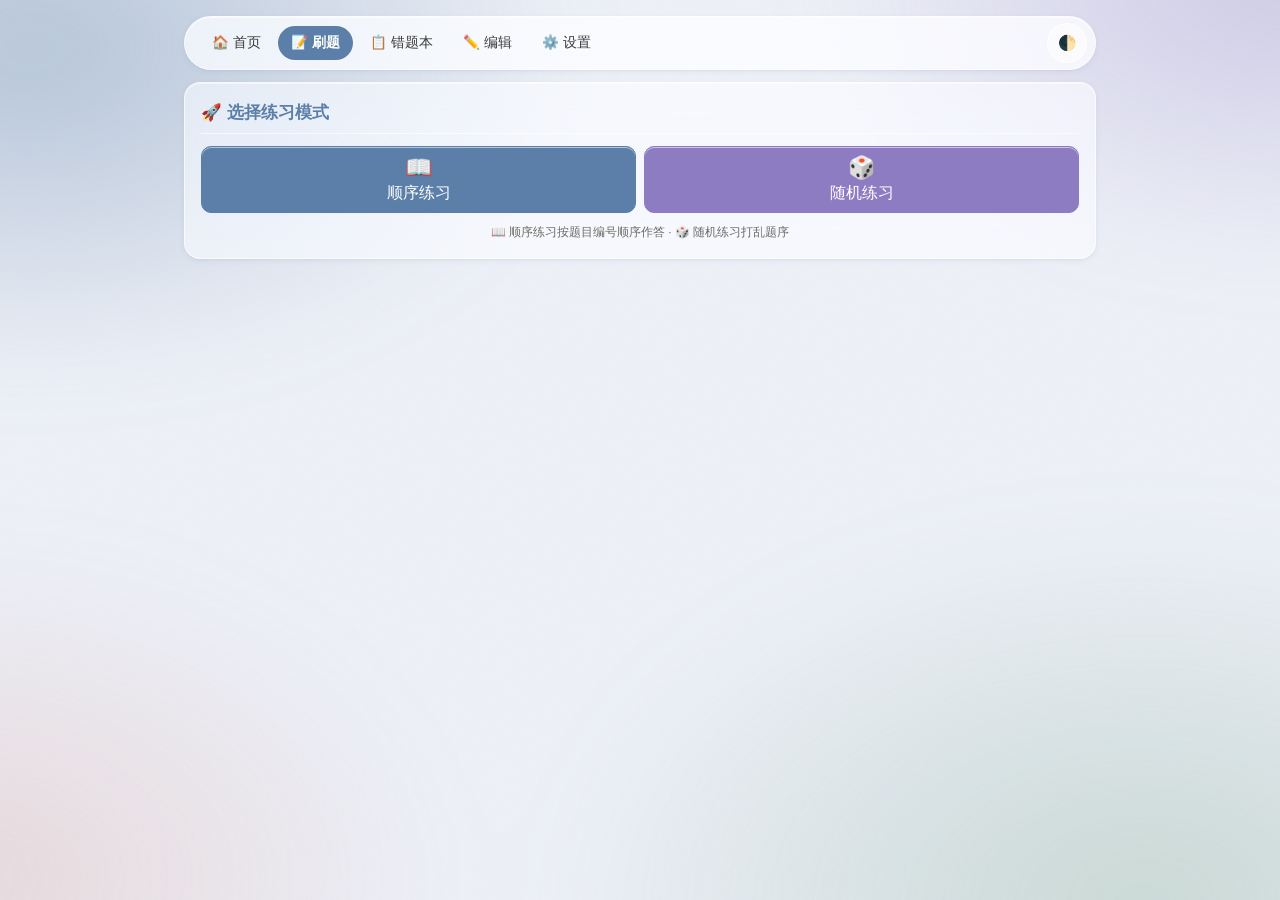
==== exam.html @ 91b609be "首次上传：通信理论静态刷题系统 包含：题库在线编辑、PDF导入解析、错题本、顺序/随机练习、设置页" ====
<!DOCTYPE html>
<html lang="zh-CN">
<head>
  <meta charset="UTF-8">
  <meta name="viewport" content="width=device-width, initial-scale=1.0, user-scalable=yes">
  <title>刷题</title>
  <link rel="stylesheet" href="css/style.css">
  <link rel="icon" href="data:image/svg+xml,<svg xmlns='http://www.w3.org/2000/svg' viewBox='0 0 32 32'><text y='24' font-size='28'>📝</text></svg>">
</head>
<body>
<div class="container">
  <!-- 导航（common.js统一渲染） -->
  <nav class="nav"></nav>
  <!-- 练习模式选择（入口：点击后进入答题区） -->
  <div class="card" id="modeSelectCard">
    <div class="card-header"><span class="card-title">🚀 选择练习模式</span></div>
    <div class="btn-group">
      <button class="btn btn-primary" style="flex:1;min-height:64px;font-size:1.05em;flex-direction:column;gap:2px;" onclick="startPractice(false)"><span style="font-size:1.4em;">📖</span> 顺序练习</button>
      <button class="btn" style="flex:1;min-height:64px;font-size:1.05em;flex-direction:column;gap:2px;background:var(--accent);color:#fff;border-color:var(--accent);" onclick="startPractice(true)"><span style="font-size:1.4em;">🎲</span> 随机练习</button>
    </div>
    <div style="font-size:0.78em;color:var(--text-secondary);margin-top:10px;text-align:center;">📖 顺序练习按题目编号顺序作答 · 🎲 随机练习打乱题序</div>
  </div>
  <!-- 答题区（选择模式后显示） -->
  <div id="examArea" style="display:none;">
  <!-- 题型筛选工具条 -->
  <div class="card" style="display:flex;justify-content:space-between;align-items:center;flex-wrap:wrap;gap:8px;">
    <div class="filter-bar filter-badges" style="padding:0;">
      <span class="badge badge-single" id="filterAll" style="cursor:pointer;" data-type="all">全部</span>
      <span class="badge badge-single" id="filterSingle" style="cursor:pointer;" data-type="single">单选</span>
      <span class="badge badge-multi" id="filterMulti" style="cursor:pointer;" data-type="multi">多选</span>
      <span class="badge badge-judge" id="filterJudge" style="cursor:pointer;" data-type="judge">判断</span>
      <span class="badge badge-calc" id="filterCalc" style="cursor:pointer;" data-type="calc">计算</span>
    </div>
  </div>
  <!-- 进度条 -->
  <div class="card" id="progressCard">
    <div id="examProgress"></div>
  </div>
  <!-- 答题卡：已做/未做题号一览，点击跳题（默认收起） -->
  <div class="card">
    <div class="card-header" style="cursor:pointer;" onclick="toggleCardList()">
      <span class="card-title">📋 答题卡 <span id="cardSummary" style="font-size:0.8em;color:var(--text-secondary);font-weight:400;"></span></span>
      <span id="cardListToggle" style="color:var(--primary);font-size:0.8em;">展开</span>
    </div>
    <div class="collapsible-content" id="cardListContent"></div>
  </div>
  <!-- 计时与搜索 -->
  <div class="card" style="display:flex;justify-content:space-between;align-items:center;flex-wrap:wrap;gap:8px;">
    <div class="timer" id="timerDisplay">⏱️ 00:00</div>
    <div style="display:flex;align-items:center;gap:8px;">
      <span id="shortcutHint" style="font-size:0.75em;color:var(--text-secondary);"></span>
      <span id="touchHint" style="font-size:0.75em;color:var(--text-secondary);">↔️ 左右滑动切题</span>
      <button class="btn btn-sm" onclick="toggleAnswer()">💡 显示答案</button>
    </div>
  </div>
  <!-- 题目卡片 -->
  <div class="card" id="questionCard">
    <div style="display:flex;justify-content:space-between;align-items:flex-start;margin-bottom:12px;flex-wrap:wrap;gap:4px;">
      <div>
        <span class="badge" id="qBadge">单选</span>
        <span style="font-size:0.8em;color:var(--text-secondary);margin-left:8px;" id="qNumber">第 1/69 题</span>
      </div>
      <span style="font-size:0.75em;color:var(--text-secondary);" id="qChapter"></span>
    </div>
    <div class="card-body">
      <div id="qQuestion" style="font-size:1.05em;margin-bottom:12px;font-family:var(--formula-family);"></div>
      <div id="qImage"></div>
      <div id="qOptions"></div>
      <div id="qCalcInput" style="display:none;"></div>
      <div id="qAnswer" style="display:none;margin-top:12px;padding:10px;background:var(--primary-light);border-radius:var(--radius-sm);border:1px solid var(--primary);"></div>
      <div id="qExplanation" style="display:none;margin-top:8px;padding:10px;background:var(--bg-input);border-radius:var(--radius-sm);font-size:0.85em;color:var(--text-secondary);"></div>
      <div id="qHistory" style="margin-top:12px;">
        <button class="btn btn-sm" id="historyToggle" onclick="toggleHistory()" style="display:none;">📜 查看作答历史</button>
        <div class="collapsible-content" id="historyContent"></div>
      </div>
    </div>
  </div>
  <!-- 底部操作 -->
  <div class="card" style="display:flex;justify-content:space-between;align-items:center;flex-wrap:wrap;gap:8px;">
    <div class="btn-group">
      <button class="btn" onclick="prevQuestion()">⬅ 上一题</button>
      <button class="btn" onclick="nextQuestion()">下一题 ➡</button>
    </div>
    <div class="btn-group">
      <button class="btn btn-sm" onclick="toggleAnswer()">💡 答案</button>
      <button class="btn btn-sm" onclick="resetSession()">🔄 重置</button>
      <button class="btn btn-sm btn-danger" onclick="exitQuiz()">🚪 退出</button>
    </div>
  </div>
  </div>
</div>
<!-- 练习完成总结弹窗 -->
<div class="modal-overlay" id="summaryModal">
  <div class="modal" style="max-width:520px;">
    <h3 style="color:var(--success);">🎉 练习完成</h3>
    <div class="modal-body">
      <div class="stats-grid">
        <div class="stat-item"><div class="stat-value" id="sumTotal">0</div><div class="stat-label">总题数</div></div>
        <div class="stat-item"><div class="stat-value" id="sumCorrect" style="color:var(--success);">0</div><div class="stat-label">答对</div></div>
        <div class="stat-item"><div class="stat-value" id="sumWrong" style="color:var(--danger);">0</div><div class="stat-label">答错</div></div>
        <div class="stat-item"><div class="stat-value" id="sumRate">0%</div><div class="stat-label">正确率</div></div>
        <div class="stat-item"><div class="stat-value" id="sumTime">00:00</div><div class="stat-label">总用时</div></div>
      </div>
      <div class="btn-group" style="margin-top:16px;">
        <button class="btn btn-primary" onclick="restartPractice()">🔄 再来一轮</button>
        <button class="btn" onclick="summaryToWrong()">📋 查看错题</button>
        <button class="btn" onclick="summaryToHome()">🏠 返回首页</button>
      </div>
      <div style="text-align:center;margin-top:12px;">
        <a href="javascript:void(0)" onclick="closeSummary()" style="font-size:0.85em;color:var(--text-secondary);">✖ 继续浏览题目</a>
      </div>
    </div>
  </div>
</div>
<script src="js/storage.js"></script>
<script src="js/question.js"></script>
<script src="js/common.js"></script>
<script>
// ===== 练习模式入口：选择顺序/随机后再进入答题区（有作答进度的会话询问恢复） =====
function startPractice(random) {
  isRandom = random;
  const slot = currentSlot();
  const session = Storage.getSession(slot);
  const done = Object.keys((session && session.answered) || {}).length;
  const enterExam = () => {
    document.getElementById('modeSelectCard').style.display = 'none';
    document.getElementById('examArea').style.display = '';
    initExam(false);
  };
  // 二次进入且有作答进度才弹恢复询问；进度为零的会话直接清除重新开始
  if (session && done > 0) {
    App.showModal('恢复练习', `检测到上次未完成的${random ? '随机' : '顺序'}${poolLabel()}（共 ${session.questionIds.length} 题，已做 ${done} 题），是否继续上次进度？`,
      () => resumeSession(slot, session), '▶️ 继续上次', false, enterExam);
  } else {
    if (session) Storage.clearSession(slot);
    enterExam();
  }
}
// ===== 会话槽位：按答题入口与顺序区分（所有答题界面各自保留进度，含错题本/薄弱专项/题型入口） =====
/** 入口题池标识：错题重做 wrong / 薄弱专项 weak / 具体题型 type-X / 全部 all */
function poolKey() {
  const params = new URLSearchParams(window.location.search);
  const type = params.get('type');
  const mode = params.get('mode');
  if (mode === 'wrong' || mode === 'wrong_random') return 'wrong';
  if (mode === 'weak') return 'weak';
  if (type && type !== 'all') return 'type-' + type;
  return 'all';
}
function poolLabel() {
  const key = poolKey();
  if (key === 'wrong') return '错题重做';
  if (key === 'weak') return '薄弱专项';
  if (key.startsWith('type-')) {
    return ({ single: '单选题', multi: '多选题', judge: '判断题', calc: '计算题' })[key.slice(5)] + '练习';
  }
  return '练习';
}
function currentSlot() {
  return poolKey() + (isRandom ? '-random' : '-seq');
}
/** 保存当前练习会话快照到对应槽位（全部答完自动清槽，避免下次提示恢复已完成的练习） */
function saveCurrentSession() {
  if (questions.length === 0) return;
  if (questions.every(q => answered[q.id] !== undefined)) {
    Storage.clearSession(currentSlot());
    return;
  }
  Storage.saveSession(currentSlot(), {
    questionIds: questions.map(q => q.id),
    currentIndex,
    answered: { ...answered },
    userSelectedKeys: { ...userSelectedKeys },
    currentFilter,
    savedAt: Date.now()
  });
}
/** 从快照恢复练习（题目已被删除的自动跳过） */
function resumeSession(slot, session) {
  const pool = App.validQuestions();
  const restored = session.questionIds.map(id => pool.find(q => q.id === id)).filter(Boolean);
  const enterExam = () => {
    document.getElementById('modeSelectCard').style.display = 'none';
    document.getElementById('examArea').style.display = '';
    initExam(false);
  };
  if (restored.length === 0) {
    Storage.clearSession(slot);
    App.showToast('上次练习的题目已不存在，已重新开始', 'error');
    enterExam();
    return;
  }
  isRandom = slot.endsWith('-random');
  questions = restored;
  currentIndex = Math.min(session.currentIndex || 0, restored.length - 1);
  answered = session.answered || {};
  userSelectedKeys = session.userSelectedKeys || {};
  currentFilter = session.currentFilter || 'all';
  document.getElementById('modeSelectCard').style.display = 'none';
  document.getElementById('examArea').style.display = '';
  updateBadges();
  renderQuestion();
  updateProgress();
  App.showToast('✅ 已恢复上次练习进度', 'success');
}
// ===== 全局状态 =====
let allQuestions = [];       // 所有题目（按筛选后的池子）
let questions = [];           // 当前展示顺序（可能随机打乱后）
let currentIndex = 0;
let answered = {};            // { qid: true/false } true=correct, false=wrong
let showAnswer = false;
let isRandom = true;
let currentFilter = 'all';
let currentQuestion = null;
// 缓存每题的打乱选项映射：{ qid: { options, map, newAnswer } }
let shuffledCache = {};
// ===== HTML转义：题干/选项/答案含 < > & 等符号时防渲染错乱 =====
function escapeHtml(s) {
  return String(s == null ? '' : s).replace(/&/g, '&amp;').replace(/</g, '&lt;').replace(/>/g, '&gt;').replace(/"/g, '&quot;');
}
// ===== 初始化 =====
function initExam(keepFilter) {
  const params = new URLSearchParams(window.location.search);
  const typeParam = params.get('type');
  const modeParam = params.get('mode');
  // 筛选题目池
  if (modeParam === 'weak') {
    const threshold = Storage.getConfig().weakThreshold;
    allQuestions = App.getWeakQuestions(threshold);
    if (allQuestions.length === 0) {
      App.showToast('暂无薄弱题目，请先刷题积累数据', 'error');
      allQuestions = App.validQuestions();
    }
  } else if (modeParam === 'wrong' || modeParam === 'wrong_random') {
    // 重做全部错题（顺序/随机由mode决定，从错题本入口直达）
    const errIds = Storage.getErrors();
    const allQ = App.validQuestions();
    allQuestions = errIds.map(id => allQ.find(q => q.id === id)).filter(Boolean);
    if (allQuestions.length === 0) {
      App.showToast('错题本为空，已显示全部题目', 'error');
      allQuestions = allQ;
    }
  } else {
    allQuestions = App.validQuestions();
  }
  // 题型筛选
  if (!keepFilter) {
    currentFilter = typeParam || 'all';
  }
  if (currentFilter && currentFilter !== 'all') {
    questions = App.filterByType(allQuestions, currentFilter);
    // 该题型暂无题目（如多选题未导入）时，回退到全部题目
    if (questions.length === 0) {
      const typeNames = { single: '单选题', multi: '多选题', judge: '判断题', calc: '计算题' };
      App.showToast(`暂无${typeNames[currentFilter] || '该题型'}题目，已显示全部题目（可通过设置页PDF导入）`, 'error');
      currentFilter = 'all';
      questions = [...allQuestions];
    }
  } else {
    questions = [...allQuestions];
  }
  // 随机打乱
  if (isRandom) {
    questions = App.shuffle(questions);
  }
  currentIndex = 0;
  answered = {};
  shuffledCache = {};
  multiSelected = {};
  showAnswer = false;
  summaryShown = false; // 新一轮重置总结状态
  updateBadges();
  renderQuestion();
  updateProgress();
}
function updateBadges() {
  const types = ['all', 'single', 'multi', 'judge', 'calc'];
  types.forEach((t) => {
    const el = document.getElementById('filter' + t.charAt(0).toUpperCase() + t.slice(1));
    if (el) {
      el.style.opacity = currentFilter === t ? '1' : '0.5';
      el.onclick = () => { currentFilter = t; initExam(true); };
    }
  });
}
// ===== 获取防抖延迟 =====
function getDebounceDelay() {
  const cfg = Storage.getConfig();
  return cfg.autoNextDelay ?? 300;
}
// ===== 渲染题目 =====
function renderQuestion() {
  if (!questions.length) {
    document.getElementById('qQuestion').textContent = '暂无题目';
    return;
  }
  if (currentIndex >= questions.length) currentIndex = 0;
  if (currentIndex < 0) currentIndex = questions.length - 1;
  currentQuestion = questions[currentIndex];
  const q = currentQuestion;
  // 更新题号
  document.getElementById('qNumber').textContent = `第 ${currentIndex + 1}/${questions.length} 题`;
  // 徽章
  const badgeEl = document.getElementById('qBadge');
  const typeLabels = { single: '单选', multi: '多选', judge: '判断', calc: '计算' };
  const typeClasses = { single: 'badge-single', multi: 'badge-multi', judge: 'badge-judge', calc: 'badge-calc' };
  badgeEl.textContent = typeLabels[q.type] || q.type;
  badgeEl.className = 'badge ' + (typeClasses[q.type] || '');
  // 章节
  document.getElementById('qChapter').textContent = q.chapter || '';
  // 题干
  document.getElementById('qQuestion').innerHTML = escapeHtml(q.question).replace(/\n/g, '<br>');
  // 配图
  document.getElementById('qImage').innerHTML = App.renderImage(q.image);
  // 选项/判断/计算
  const optsDiv = document.getElementById('qOptions');
  const calcDiv = document.getElementById('qCalcInput');
  optsDiv.innerHTML = '';
  calcDiv.style.display = 'none';
  optsDiv.style.display = '';
  const ansDiv = document.getElementById('qAnswer');
  ansDiv.style.display = showAnswer ? '' : 'none';
  const explDiv = document.getElementById('qExplanation');
  explDiv.style.display = showAnswer && q.explanation ? '' : 'none';
  if (showAnswer) {
    updateAnswerDisplay();
  }
  // 历史记录
  updateHistory();
  // 渲染题型
  const isAnswered = answered[q.id] !== undefined;
  if (q.type === 'single') renderSingleOptions(isAnswered);
  else if (q.type === 'multi') renderMultiOptions(isAnswered);
  else if (q.type === 'judge') renderJudgeButtons(isAnswered);
  else if (q.type === 'calc') renderCalcInput(isAnswered);
  // 快捷键提示
  updateShortcutHint();
  // 启动计时
  const cfg = Storage.getConfig();
  if (cfg.timerEnabled) {
    App.startTimer(q.id, (elapsed) => {
      document.getElementById('timerDisplay').textContent = '⏱️ ' + App.formatTime(elapsed);
      if (cfg.timeoutWarn && elapsed >= cfg.timePerQuestion) {
        document.getElementById('timerDisplay').className = 'timer timer-overtime';
        if (cfg.soundTimeout) App.playSound('timeout');
        if (cfg.timeoutMarkError && answered[q.id] === undefined) {
          App.showToast('⏰ 答题超时！', 'error');
        }
      }
    });
  }
  // 设置快捷键
  App.enableShortcuts(handleShortcut);
  // 答题卡当前题高亮同步
  renderCardList();
  // 切题即自动保存会话快照（覆盖导航栏切页离开/直接关页/崩溃场景）
  saveCurrentSession();
}
function updateAnswerDisplay() {
  const q = currentQuestion;
  if (!q) return;
  const ansDiv = document.getElementById('qAnswer');
  const explDiv = document.getElementById('qExplanation');
  if (q.type === 'calc') {
    ansDiv.innerHTML = '<strong>参考答案：</strong>' + escapeHtml(q.answer).replace(/\n/g, '<br>');
  } else if (q.type === 'judge') {
    ansDiv.innerHTML = '<strong>参考答案：</strong>' + (q.answer === 'A' ? '对 ✓' : '错 ✗');
  } else {
    // 单选/多选题使用打乱后的映射答案字母（与展示的选项字母对应）
    const shuffled = getShuffledOptions(q);
    const displayAns = shuffled.newAnswer || q.answer;
    ansDiv.innerHTML = '<strong>参考答案：</strong>' + escapeHtml(q.type === 'multi' ? displayAns.split('').join(' ') : displayAns);
  }
  if (q.explanation) explDiv.innerHTML = '<strong>解析：</strong>' + escapeHtml(q.explanation);
  ansDiv.style.display = '';
  explDiv.style.display = q.explanation ? '' : 'none';
}
function updateShortcutHint() {
  const q = currentQuestion;
  if (!q) return;
  let hint = '快捷键: ';
  if (q.type === 'single') hint += `<kbd>1</kbd>-<kbd>${(q.options || []).length}</kbd> 答题`;
  else if (q.type === 'multi') hint += `<kbd>1</kbd>-<kbd>${(q.options || []).length}</kbd> 勾选 <kbd>Enter</kbd> 提交`;
  else if (q.type === 'judge') hint += '<kbd>1</kbd>-<kbd>2</kbd> 答题';
  else if (q.type === 'calc') hint += '<kbd>Enter</kbd> 提交';
  hint += ' | <kbd>←</kbd><kbd>→</kbd> 切题 | <kbd>Space</kbd> 答案';
  document.getElementById('shortcutHint').innerHTML = hint;
}
// ===== 获取/缓存打乱选项 =====
function getShuffledOptions(q) {
  if (!shuffledCache[q.id]) {
    shuffledCache[q.id] = App.shuffleOptions(q);
  }
  return shuffledCache[q.id];
}
function renderSingleOptions(isAnswered) {
  const q = currentQuestion;
  const optsDiv = document.getElementById('qOptions');
  const shuffleResult = getShuffledOptions(q);
  const options = shuffleResult.options;
  const newAnswer = shuffleResult.newAnswer;
  optsDiv.innerHTML = options.map((opt, i) => {
    let cls = 'option-btn';
    if (isAnswered) {
      const correct = answered[q.id];
      if (opt.key === newAnswer) cls += ' correct';
      if (!correct && opt.key === getUserSelectedKey(q.id)) cls += ' wrong';
    }
    const disabled = isAnswered ? 'disabled' : '';
    return `<button class="${cls}" ${disabled} onclick="submitSingle('${opt.key}')">
      <strong>${i + 1}.</strong> ${escapeHtml(opt.text)}
    </button>`;
  }).join('');
}
// 存储用户选择的展示key
let userSelectedKeys = {}; // { qid: displayedKey（多选为排序后字母串） }
function getUserSelectedKey(qid) {
  return userSelectedKeys[qid];
}
// ===== 多选题 =====
let multiSelected = {}; // { qid: Set(displayedKey) } 本次会话中未提交的勾选
function renderMultiOptions(isAnswered) {
  const q = currentQuestion;
  const optsDiv = document.getElementById('qOptions');
  const shuffleResult = getShuffledOptions(q);
  const options = shuffleResult.options;
  const newAnswer = shuffleResult.newAnswer;
  if (!multiSelected[q.id]) multiSelected[q.id] = new Set();
  const sel = multiSelected[q.id];
  optsDiv.innerHTML = options.map((opt, i) => {
    let cls = 'option-btn';
    if (isAnswered) {
      const correct = answered[q.id];
      if (newAnswer.includes(opt.key)) cls += ' correct';
      if (!correct && sel.has(opt.key) && !newAnswer.includes(opt.key)) cls += ' wrong';
    } else if (sel.has(opt.key)) {
      cls += ' selected';
    }
    const disabled = isAnswered ? 'disabled' : '';
    return `<button class="${cls}" ${disabled} onclick="toggleMultiOption('${opt.key}')">
      <strong>${i + 1}.</strong> ${escapeHtml(opt.text)}
    </button>`;
  }).join('');
  if (!isAnswered) {
    const n = sel.size;
    optsDiv.innerHTML += `
      <button class="btn btn-primary" id="multiSubmitBtn" onclick="submitMulti()" style="margin-top:8px;${n ? '' : 'opacity:0.6;'}">
        ✅ 提交多选答案${n ? `（已选 ${n} 项）` : '（Enter）'}
      </button>`;
  }
}
function toggleMultiOption(displayedKey) {
  const q = currentQuestion;
  if (!q || answered[q.id] !== undefined) return;
  App.cancelDebounce();
  if (!multiSelected[q.id]) multiSelected[q.id] = new Set();
  const sel = multiSelected[q.id];
  if (sel.has(displayedKey)) sel.delete(displayedKey);
  else sel.add(displayedKey);
  renderMultiOptions(false);
}
function submitMulti() {
  if (!currentQuestion || answered[currentQuestion.id] !== undefined) return;
  const sel = multiSelected[currentQuestion.id] || new Set();
  if (sel.size === 0) {
    App.showToast('请至少选择一个选项', 'error');
    return;
  }
  App.cancelDebounce();
  const shuffleResult = getShuffledOptions(currentQuestion);
  const displayedAns = [...sel].sort().join('');
  const correct = App.checkAnswer({ ...currentQuestion, answer: shuffleResult.newAnswer || currentQuestion.answer }, displayedAns);
  answered[currentQuestion.id] = correct;
  userSelectedKeys[currentQuestion.id] = displayedAns;
  const duration = App.stopTimer();
  Storage.addRecord(currentQuestion.id, { correct, duration });
  if (!correct) Storage.addError(currentQuestion.id);
  saveCurrentSession(); // 答题即存快照：覆盖答错不切题/直接关页场景
  updateProgress();
  renderMultiOptions(true);
  showAnswer = true;
  updateAnswerDisplay();
  showResultFeedback(correct, duration);
  if (correct) {
    App.debounceNext(() => nextQuestion(), getDebounceDelay());
  }
}
function renderJudgeButtons(isAnswered) {
  const q = currentQuestion;
  const optsDiv = document.getElementById('qOptions');
  // 与单选题一致的选项按钮样式：1. 对 / 2. 错（内部仍用A/B判分）
  const options = [
    { key: 'A', text: '对 ✓' },
    { key: 'B', text: '错 ✗' }
  ];
  optsDiv.innerHTML = options.map((opt, i) => {
    let cls = 'option-btn';
    if (isAnswered) {
      const correct = answered[q.id];
      if (q.answer === opt.key) cls += ' correct';
      if (!correct && userSelectedKeys[q.id] === opt.key) cls += ' wrong';
    }
    const disabled = isAnswered ? 'disabled' : '';
    return `<button class="${cls}" ${disabled} onclick="submitJudge('${opt.key}')">
      <strong>${i + 1}.</strong> ${opt.text}
    </button>`;
  }).join('');
}
function renderCalcInput(isAnswered) {
  const q = currentQuestion;
  const optsDiv = document.getElementById('qOptions');
  const calcDiv = document.getElementById('qCalcInput');
  optsDiv.style.display = 'none';
  calcDiv.style.display = '';
  const disabled = isAnswered ? 'disabled' : '';
  const savedVal = sessionStorage.getItem('calc_input_' + q.id) || '';
  calcDiv.innerHTML = `
    <textarea class="calc-input" id="calcAnswerInput" ${disabled} placeholder="请输入你的答案（公式、文字描述均可，支持模糊匹配）...">${isAnswered ? savedVal : ''}</textarea>
    <br>
    <button class="btn btn-primary" ${disabled} onclick="submitCalc()" style="margin-top:8px;">📝 提交答案 (Enter)</button>
  `;
  if (!disabled) {
    setTimeout(() => {
      const input = document.getElementById('calcAnswerInput');
      if (input) {
        input.value = savedVal;
        // 仅桌面端（精确指针）自动聚焦，避免手机端软键盘立即弹出遮挡界面
        if (window.matchMedia && window.matchMedia('(pointer: fine)').matches) input.focus();
      }
    }, 100);
  }
}
// ===== 答案提交 =====
function submitSingle(displayedKey) {
  if (!currentQuestion || answered[currentQuestion.id] !== undefined) return;
  App.cancelDebounce();
  const shuffleResult = getShuffledOptions(currentQuestion);
  const correct = App.checkAnswer({ ...currentQuestion, answer: shuffleResult.newAnswer || currentQuestion.answer }, displayedKey);
  answered[currentQuestion.id] = correct;
  userSelectedKeys[currentQuestion.id] = displayedKey;
  const duration = App.stopTimer();
  Storage.addRecord(currentQuestion.id, { correct, duration });
  if (!correct) Storage.addError(currentQuestion.id);
  saveCurrentSession(); // 答题即存快照：覆盖答错不切题/直接关页场景
  updateProgress();
  renderSingleOptions(true);
  // 答后自动显示答案
  showAnswer = true;
  updateAnswerDisplay();
  showResultFeedback(correct, duration);
  if (correct) {
    App.debounceNext(() => nextQuestion(), getDebounceDelay());
  }
}
function submitJudge(key) {
  if (!currentQuestion || answered[currentQuestion.id] !== undefined) return;
  App.cancelDebounce();
  const correct = App.checkAnswer(currentQuestion, key);
  answered[currentQuestion.id] = correct;
  userSelectedKeys[currentQuestion.id] = key;
  const duration = App.stopTimer();
  Storage.addRecord(currentQuestion.id, { correct, duration });
  if (!correct) Storage.addError(currentQuestion.id);
  saveCurrentSession(); // 答题即存快照：覆盖答错不切题/直接关页场景
  updateProgress();
  renderJudgeButtons(true);
  showAnswer = true;
  updateAnswerDisplay();
  showResultFeedback(correct, duration);
  if (correct) {
    App.debounceNext(() => nextQuestion(), getDebounceDelay());
  }
}
function submitCalc() {
  if (!currentQuestion || answered[currentQuestion.id] !== undefined) return;
  const input = document.getElementById('calcAnswerInput');
  if (!input || !input.value.trim()) {
    App.showToast('请输入答案', 'error');
    return;
  }
  App.cancelDebounce();
  const userAns = input.value.trim();
  sessionStorage.setItem('calc_input_' + currentQuestion.id, userAns);
  const correct = App.checkAnswer(currentQuestion, userAns);
  answered[currentQuestion.id] = correct;
  const duration = App.stopTimer();
  Storage.addRecord(currentQuestion.id, { correct, duration });
  if (!correct) Storage.addError(currentQuestion.id);
  saveCurrentSession(); // 答题即存快照：覆盖答错不切题/直接关页场景
  updateProgress();
  renderCalcInput(true);
  // 答后自动显示答案
  showAnswer = true;
  updateAnswerDisplay();
  showResultFeedback(correct, duration);
  if (correct) {
    App.debounceNext(() => nextQuestion(), getDebounceDelay());
  }
}
function showResultFeedback(correct, duration) {
  if (correct) {
    App.playSound('correct');
    App.showToast(`✅ 回答正确！用时 ${duration}s`, 'success');
  } else {
    App.playSound('wrong');
    App.showToast(`❌ 回答错误，用时 ${duration}s`, 'error');
  }
}
// ===== 快捷键处理 =====
function handleShortcut(e) {
  if (!currentQuestion) return;
  const key = e.key;
  if (currentQuestion.type === 'single' || currentQuestion.type === 'multi') {
    // 数字快捷键与实际选项数量匹配（5个选项则1-5均可用，上限8）
    const opts = document.querySelectorAll('#qOptions .option-btn');
    const num = parseInt(key, 10);
    if (/^[1-8]$/.test(key) && num <= opts.length) {
      e.preventDefault();
      if (!opts[num - 1].disabled) opts[num - 1].click();
    } else if (currentQuestion.type === 'multi' && key === 'Enter' && document.activeElement === document.body) {
      e.preventDefault();
      submitMulti();
    }
  } else if (currentQuestion.type === 'judge') {
    // 判断题与选择题一致：数字1-2选择对/错
    const opts = document.querySelectorAll('#qOptions .option-btn');
    const num = parseInt(key, 10);
    if (/^[1-2]$/.test(key) && num <= opts.length) {
      e.preventDefault();
      if (!opts[num - 1].disabled) opts[num - 1].click();
    }
  } else if (currentQuestion.type === 'calc') {
    if (key === 'Enter' && document.activeElement === document.getElementById('calcAnswerInput')) {
      e.preventDefault();
      submitCalc();
    }
  }
  if (key === ' ') { e.preventDefault(); toggleAnswer(); }
  if (key === 'ArrowLeft') { e.preventDefault(); prevQuestion(); }
  if (key === 'ArrowRight') { e.preventDefault(); nextQuestion(); }
}
// ===== 触摸滑动切题（左滑下一题，右滑上一题） =====
(function setupSwipe() {
  const SWIPE_DISTANCE = 50; // 有效滑动的最小水平位移(px)
  let startX = 0, startY = 0, tracking = false;
  document.addEventListener('touchstart', (e) => {
    tracking = false;
    if (e.touches.length !== 1) return; // 多指触摸（如缩放）不处理
    // 答题区未显示（模式选择页）或有弹窗打开时不响应
    const examArea = document.getElementById('examArea');
    if (!examArea || examArea.style.display === 'none') return;
    if (document.querySelector('.modal-overlay.active')) return;
    // 从按钮/输入框/答题卡等交互元素上开始的触摸不作为滑动，避免误触
    if (e.target.closest('button, textarea, input, select, a, .qcard-grid')) return;
    tracking = true;
    startX = e.touches[0].clientX;
    startY = e.touches[0].clientY;
  }, { passive: true });
  document.addEventListener('touchend', (e) => {
    if (!tracking) return;
    tracking = false;
    const t = e.changedTouches[0];
    if (!t) return;
    const dx = t.clientX - startX;
    const dy = t.clientY - startY;
    // 仅响应明显水平的滑动（水平位移超阈值且明显大于垂直位移），不干扰上下滚动
    if (Math.abs(dx) < SWIPE_DISTANCE || Math.abs(dx) < Math.abs(dy) * 1.5) return;
    if (dx < 0) nextQuestion();
    else prevQuestion();
  }, { passive: true });
})();
// ===== 题目导航 =====
function prevQuestion() {
  App.cancelDebounce();
  App.stopTimer();
  if (currentIndex > 0) currentIndex--; else currentIndex = questions.length - 1;
  showAnswer = answered[questions[currentIndex]?.id] !== undefined;
  renderQuestion();
}
function nextQuestion() {
  App.cancelDebounce();
  App.stopTimer();
  // 全部答完且在最后一题：进入完成总结，不再静默回卷首
  const allDone = questions.length > 0 && questions.every(q => answered[q.id] !== undefined);
  if (currentIndex >= questions.length - 1) {
    if (allDone && !summaryShown) { summaryShown = true; showSummary(); return; }
    currentIndex = 0;
  } else {
    currentIndex++;
  }
  showAnswer = answered[questions[currentIndex]?.id] !== undefined;
  renderQuestion();
}
// ===== 练习完成总结 =====
let summaryShown = false; // 本轮是否已展示过总结（关闭后继续浏览不再重复弹出）
function showSummary() {
  App.stopTimer();
  const total = questions.length;
  const correct = questions.filter(q => answered[q.id] === true).length;
  const wrong = questions.filter(q => answered[q.id] === false).length;
  const rate = total ? (correct / total * 100).toFixed(1) : '0.0';
  document.getElementById('sumTotal').textContent = total;
  document.getElementById('sumCorrect').textContent = correct;
  document.getElementById('sumWrong').textContent = wrong;
  document.getElementById('sumRate').textContent = rate + '%';
  document.getElementById('sumTime').textContent = App.formatTime(App.getSessionTime());
  document.getElementById('summaryModal').classList.add('active');
}
function closeSummary() {
  document.getElementById('summaryModal').classList.remove('active');
}
function restartPractice() {
  closeSummary();
  answered = {};
  userSelectedKeys = {};
  multiSelected = {};
  shuffledCache = {};
  showAnswer = false;
  summaryShown = false;
  currentIndex = 0;
  App.resetTimer();
  initExam(true); // 保留当前题型筛选重开一轮
}
function summaryToWrong() { window.location.href = 'wrong.html'; }
function summaryToHome() { window.location.href = 'index.html'; }
function toggleAnswer() {
  showAnswer = !showAnswer;
  const ansDiv = document.getElementById('qAnswer');
  const explDiv = document.getElementById('qExplanation');
  if (showAnswer) {
    updateAnswerDisplay();
  } else {
    ansDiv.style.display = 'none';
    explDiv.style.display = 'none';
  }
}
// ===== 进度 =====
function updateProgress() {
  App.renderProgress(document.getElementById('examProgress'), answered);
  renderCardList();
}
// ===== 答题卡：题号格显示已做（对/错）与未做，点击跳题 =====
function renderCardList() {
  const container = document.getElementById('cardListContent');
  if (!container) return;
  let done = 0;
  const cells = questions.map((q, i) => {
    const st = answered[q.id];
    let cls = 'qcard-cell';
    if (st === true) { cls += ' done'; done++; }
    else if (st === false) { cls += ' wrong'; done++; }
    if (i === currentIndex) cls += ' current';
    return `<div class="${cls}" onclick="jumpTo(${i})" title="第${i + 1}题">` + (i + 1) + `</div>`;
  });
  document.getElementById('cardSummary').textContent = `已做 ${done} · 未做 ${questions.length - done}`;
  container.innerHTML = `<div class="qcard-grid">${cells.join('')}</div>`;
}
function toggleCardList() {
  const c = document.getElementById('cardListContent');
  const t = document.getElementById('cardListToggle');
  c.classList.toggle('open');
  t.textContent = c.classList.contains('open') ? '收起' : '展开';
}
function jumpTo(i) {
  if (i < 0 || i >= questions.length) return;
  App.cancelDebounce();
  App.stopTimer();
  currentIndex = i;
  showAnswer = answered[questions[i]?.id] !== undefined;
  renderQuestion();
}
// ===== 历史记录 =====
function updateHistory() {
  if (!currentQuestion) return;
  const records = Storage.getRecords();
  const r = records[currentQuestion.id];
  const btn = document.getElementById('historyToggle');
  if (r && r.history && r.history.length > 0) {
    btn.style.display = '';
    btn.textContent = `📜 作答记录 (对${r.correct}/错${r.wrong}，共${r.history.length}次)`;
    const content = document.getElementById('historyContent');
    content.innerHTML = r.history.slice(-10).reverse().map(h => {
      const d = new Date(h.time);
      const dateStr = d.toLocaleDateString() + ' ' + d.toLocaleTimeString();
      return `<div class="history-item">
        <span>${dateStr}</span>
        <span>${h.correct ? '✅' : '❌'} · ${h.duration}s</span>
      </div>`;
    }).join('');
  } else {
    btn.style.display = 'none';
  }
}
function toggleHistory() {
  const content = document.getElementById('historyContent');
  content.classList.toggle('open');
}
// ===== 重置与会话管理 =====
function resetSession() {
  App.showModal('重置本次练习', '确定要清空本次刷题痕迹吗？答题记录不会被删除。', () => {
    answered = {};
    userSelectedKeys = {};
    multiSelected = {};
    shuffledCache = {};
    showAnswer = false;
    currentIndex = 0;
    App.resetTimer();
    updateProgress();
    renderQuestion();
    App.showToast('✅ 已重置本次练习', 'success');
  }, '确认重置');
}
/** 退出刷题：默认保留练习痕迹，下次进入同入口可恢复 */
function exitQuiz() {
  saveCurrentSession();
  App.stopTimer();
  window.location.href = 'index.html';
}
// ===== 初始化 =====
document.addEventListener('DOMContentLoaded', () => {
  // 直达入口：带mode参数跳过模式选择直接进入答题（顺序/随机由mode指定），其余入口等待模式选择
  const modeParam = new URLSearchParams(window.location.search).get('mode');
  if (modeParam === 'wrong') startPractice(false);           // 🔄 顺序重做全部
  else if (modeParam === 'wrong_random') startPractice(true); // 🎲 随机重做全部
  else if (modeParam === 'seq') startPractice(false);        // 📖 全部顺序刷题
  else if (modeParam === 'random') startPractice(true);      // 🎲 全部随机刷题
});
</script>
</body>
</html>
---- css/style.css ----
/* ===== 全局样式 ===== */
/* 玻璃拟态风格：极光光斑背景 + 毛玻璃卡片，双主题（浅色/深色） */
/* ===== CSS变量 ===== */
:root {
  /* 浅色主题 */
  --bg: #eef1f8;
  --bg-card: #fffefb;
  --bg-input: #f5f1ec;
  --text: #3b3a38;
  --text-secondary: #6b6a67;
  --border: #e0dcd5;
  --primary: #5b7fa8;
  --primary-light: #e8f0f7;
  --success: #6a9b7d;
  --success-light: #e6f2ea;
  --danger: #c2847a;
  --danger-light: #f9eae8;
  --warning: #c4a35a;
  --warning-light: #faf3e2;
  --accent: #8e7cc3;
  --shadow: 0 2px 6px rgba(91,112,168,0.08), 0 1px 2px rgba(0,0,0,0.06);
  --shadow-md: 0 8px 24px rgba(91,112,168,0.14), 0 2px 6px rgba(0,0,0,0.06);
  --shadow-lg: 0 16px 48px rgba(91,112,168,0.20), 0 4px 12px rgba(0,0,0,0.08);
  --radius: 16px;
  --radius-sm: 10px;
  --font-mono: 'Courier New', 'Consolas', monospace;
  --font-size: 15px;
  --transition: 0.2s ease;
  --img-brightness: 1;
  /* 公式等宽 */
  --formula-family: inherit;
  /* 玻璃拟态 */
  --glass-bg: rgba(255,255,255,0.55);
  --glass-bg-strong: rgba(255,255,255,0.72);
  --glass-border: rgba(255,255,255,0.65);
  --glass-blur: 20px;
  --glass-highlight: rgba(255,255,255,0.55);
  --glass-shadow: 0 2px 6px rgba(91,112,168,0.08), 0 1px 2px rgba(0,0,0,0.05), inset 0 1px 0 var(--glass-highlight);
  /* 极光光斑颜色 */
  --blob-1: rgba(91,127,168,0.40);
  --blob-2: rgba(142,124,195,0.34);
  --blob-3: rgba(106,155,125,0.28);
  --blob-4: rgba(212,142,132,0.24);
  /* 噪点不透明度 */
  --grain-opacity: 0.04;
}
/* 字体大小档位 */
.font-standard { --font-size: 15px; }
.font-large { --font-size: 18px; }
.font-xlarge { --font-size: 22px; }
/* 公式等宽开关 */
.formula-mono { --formula-family: var(--font-mono); }
/* 动画开关 */
.anim-off *, .anim-off *::before, .anim-off *::after {
  transition-duration: 0s !important;
  animation-duration: 0s !important;
}
/* ===== 深色主题 ===== */
[data-theme="dark"] {
  --bg: #121319;
  --bg-card: #242428;
  --bg-input: #2e2e33;
  --text: #e8e6e3;
  --text-secondary: #a8a6a2;
  --border: #3a3a40;
  --primary: #8ab4d8;
  --primary-light: #2a3a4a;
  --success: #7dba93;
  --success-light: #2a3a30;
  --danger: #d4948a;
  --danger-light: #3a2a28;
  --warning: #d4b87a;
  --warning-light: #3a3528;
  --accent: #b09ad8;
  --shadow: 0 2px 6px rgba(0,0,0,0.35);
  --shadow-md: 0 8px 24px rgba(0,0,0,0.45);
  --shadow-lg: 0 16px 48px rgba(0,0,0,0.55);
  --img-brightness: 0.7;
  /* 玻璃拟态（深色） */
  --glass-bg: rgba(28,30,42,0.55);
  --glass-bg-strong: rgba(28,30,42,0.75);
  --glass-border: rgba(255,255,255,0.12);
  --glass-highlight: rgba(255,255,255,0.08);
  /* 深色极光光斑：更饱和的霓虹感 */
  --blob-1: rgba(80,140,220,0.26);
  --blob-2: rgba(140,110,230,0.22);
  --blob-3: rgba(70,200,160,0.15);
  --blob-4: rgba(230,120,140,0.13);
  --grain-opacity: 0.06;
}
[data-theme="dark"] img, [data-theme="dark"] .q-image {
  filter: brightness(var(--img-brightness));
}
[data-theme="dark"] input, [data-theme="dark"] textarea, [data-theme="dark"] select {
  color: var(--text);
}
/* ===== 全局重置 ===== */
*, *::before, *::after { box-sizing: border-box; margin: 0; padding: 0; }
html {
  font-size: var(--font-size);
  font-family: -apple-system, BlinkMacSystemFont, 'Segoe UI', 'PingFang SC', 'Microsoft YaHei', sans-serif;
  color: var(--text);
  background: var(--bg);
  line-height: 1.6;
  -webkit-tap-highlight-color: transparent;
}
body {
  min-height: 100vh;
  min-height: 100dvh; /* 移动端浏览器地址栏收放适配 */
  display: flex;
  flex-direction: column;
  background: transparent; /* 底色在html上，让光斑伪元素可见 */
}
/* 极光光斑背景层：缓慢漂移的彩色模糊光斑 */
body::before {
  content: '';
  position: fixed;
  inset: -20%;
  z-index: -1;
  pointer-events: none;
  background:
    radial-gradient(42% 36% at 16% 18%, var(--blob-1), transparent 72%),
    radial-gradient(36% 32% at 86% 12%, var(--blob-2), transparent 72%),
    radial-gradient(46% 42% at 78% 86%, var(--blob-3), transparent 72%),
    radial-gradient(38% 36% at 12% 84%, var(--blob-4), transparent 72%);
  filter: blur(48px);
  animation: auroraFloat 64s ease-in-out infinite alternate;
  will-change: transform;
}
@keyframes auroraFloat {
  0%   { transform: translate(0, 0) scale(1) rotate(0deg); }
  33%  { transform: translate(3%, -2%) scale(1.06) rotate(1.5deg); }
  66%  { transform: translate(-2%, 3%) scale(1.03) rotate(-1deg); }
  100% { transform: translate(2%, 1%) scale(1.07) rotate(0.5deg); }
}
/* 细微噪点质感层：增加玻璃真实感 */
body::after {
  content: '';
  position: fixed;
  inset: 0;
  z-index: -1;
  pointer-events: none;
  opacity: var(--grain-opacity);
  background-image: url("data:image/svg+xml,%3Csvg xmlns='http://www.w3.org/2000/svg' width='160' height='160'%3E%3Cfilter id='n'%3E%3CfeTurbulence type='fractalNoise' baseFrequency='0.9' numOctaves='2'/%3E%3C/filter%3E%3Crect width='100%25' height='100%25' filter='url(%23n)'/%3E%3C/svg%3E");
}
/* 系统级减少动态效果偏好 */
@media (prefers-reduced-motion: reduce) {
  body::before { animation: none; }
}
a { color: var(--primary); text-decoration: none; }
a:hover { text-decoration: underline; }
/* ===== 容器 ===== */
.container {
  max-width: 860px;
  width: 100%;
  margin: 0 auto;
  padding: 12px 16px;
}
@media (max-width: 640px) {
  .container { padding: 8px 12px; }
}
/* ===== 卡片（毛玻璃） ===== */
.card {
  background: var(--glass-bg);
  -webkit-backdrop-filter: blur(var(--glass-blur)) saturate(160%);
  backdrop-filter: blur(var(--glass-blur)) saturate(160%);
  border: 1px solid var(--glass-border);
  border-radius: var(--radius);
  padding: 16px;
  margin-bottom: 12px;
  box-shadow: var(--glass-shadow);
  transition: box-shadow var(--transition), transform var(--transition);
}
.card:hover { box-shadow: var(--shadow-md), inset 0 1px 0 var(--glass-highlight); }
.card-header {
  display: flex;
  justify-content: space-between;
  align-items: center;
  margin-bottom: 12px;
  padding-bottom: 8px;
  border-bottom: 1px solid var(--glass-border);
}
.card-title { font-size: 1.1em; font-weight: 600; color: var(--primary); }
.card-body { padding: 4px 0; }
/* 长公式/长英文串自动换行，杜绝横向溢出（继承属性，覆盖卡片内所有文本） */
.card, .modal, .toast { overflow-wrap: anywhere; }
/* ===== 按钮 ===== */
.btn {
  display: inline-flex;
  align-items: center;
  justify-content: center;
  min-width: 48px;
  min-height: 48px;
  padding: 8px 16px;
  border: 1px solid var(--glass-border);
  border-radius: var(--radius-sm);
  background: var(--glass-bg);
  -webkit-backdrop-filter: blur(var(--glass-blur)) saturate(160%);
  backdrop-filter: blur(var(--glass-blur)) saturate(160%);
  color: var(--text);
  font-size: 0.95em;
  cursor: pointer;
  transition: all var(--transition);
  user-select: none;
  white-space: nowrap;
  gap: 6px;
  box-shadow: inset 0 1px 0 var(--glass-highlight);
}
.btn:hover { background: var(--primary-light); border-color: var(--primary); transform: translateY(-1px); box-shadow: var(--shadow-md); }
.btn:active { transform: scale(0.97); }
.btn-primary { background: var(--primary); color: #fff; border-color: var(--primary); }
.btn-primary:hover { background: #4a6d94; }
.btn-success { background: var(--success); color: #fff; border-color: var(--success); }
.btn-success:hover { background: #5a8a6d; }
.btn-danger { background: var(--danger); color: #fff; border-color: var(--danger); }
.btn-danger:hover { background: #b0746a; }
.btn-sm { min-height: 36px; padding: 4px 10px; font-size: 0.85em; }
.btn-icon { min-width: 48px; min-height: 48px; padding: 6px; border-radius: 50%; }
.btn:disabled { opacity: 0.5; cursor: not-allowed; }
.btn-group { display: flex; gap: 8px; flex-wrap: wrap; }
/* ===== 输入框（半透明玻璃） ===== */
input, textarea, select {
  background: var(--glass-bg);
  -webkit-backdrop-filter: blur(var(--glass-blur)) saturate(140%);
  backdrop-filter: blur(var(--glass-blur)) saturate(140%);
  border: 1px solid var(--glass-border);
  border-radius: var(--radius-sm);
  padding: 8px 12px;
  font-size: 0.95em;
  color: var(--text);
  font-family: inherit;
  transition: border var(--transition), box-shadow var(--transition);
  min-height: 48px;
}
input:focus, textarea:focus, select:focus {
  outline: none;
  border-color: var(--primary);
  box-shadow: 0 0 0 3px var(--primary-light), inset 0 1px 0 var(--glass-highlight);
}
input[type="search"] { padding-left: 36px; }
textarea { resize: vertical; min-height: 80px; line-height: 1.5; }
select { min-width: 120px; cursor: pointer; }
/* ===== 编辑表单（edit.html）：输入框统一整行宽，消除一长一短 ===== */
.form-field { margin-bottom: 10px; }
.form-label { font-size: 0.8em; color: var(--text-secondary); margin-bottom: 4px; }
#editorCard input[type="text"], #editorCard textarea { width: 100%; }
/* 选项行：上行=字母徽章+正确答案勾选+删除按钮，下行=整行输入框 */
.opt-row { margin-bottom: 8px; }
.opt-row-head { display: flex; align-items: center; gap: 10px; margin-bottom: 4px; }
.opt-key { min-width: 26px; text-align: center; }
.opt-correct { display: inline-flex; align-items: center; gap: 5px; font-size: 0.8em; color: var(--text-secondary); cursor: pointer; }
.opt-correct input { min-width: 18px; min-height: 18px; }
.opt-del { margin-left: auto; min-width: 40px; }
/* 判断题答案：两个整行按钮纵向堆叠 */
.judge-form-btns { display: flex; flex-direction: column; gap: 8px; }
/* ===== 弹窗（毛玻璃） ===== */
.modal-overlay {
  display: none;
  position: fixed; inset: 0;
  background: rgba(20,24,40,0.35);
  -webkit-backdrop-filter: blur(6px);
  backdrop-filter: blur(6px);
  z-index: 1000;
  align-items: center;
  justify-content: center;
  padding: 16px;
}
.modal-overlay.active { display: flex; }
.modal {
  background: var(--glass-bg-strong);
  -webkit-backdrop-filter: blur(28px) saturate(180%);
  backdrop-filter: blur(28px) saturate(180%);
  border: 1px solid var(--glass-border);
  border-radius: var(--radius);
  padding: 24px;
  max-width: 480px;
  width: 100%;
  max-height: calc(100vh - 32px); /* 小屏弹窗限高可滚动 */
  max-height: calc(100dvh - 32px);
  overflow-y: auto;
  box-shadow: var(--shadow-lg), inset 0 1px 0 var(--glass-highlight);
  animation: modalIn 0.2s ease;
}
@keyframes modalIn {
  from { opacity: 0; transform: translateY(-12px) scale(0.97); }
  to { opacity: 1; transform: translateY(0) scale(1); }
}
.modal h3 { margin-bottom: 12px; color: var(--danger); }
.modal .modal-body { margin-bottom: 16px; color: var(--text-secondary); }
.modal .btn-group { justify-content: flex-end; }
/* ===== 进度条 ===== */
.progress-bar {
  height: 8px;
  background: var(--bg-input);
  border-radius: 4px;
  overflow: hidden;
  display: flex;
  margin: 8px 0;
}
.progress-bar .seg-correct { background: var(--success); transition: width 0.3s ease; }
.progress-bar .seg-wrong { background: var(--danger); transition: width 0.3s ease; }
.progress-bar .seg-unknown { background: var(--bg-input); }
.progress-info { font-size: 0.8em; color: var(--text-secondary); display: flex; gap: 12px; flex-wrap: wrap; }
/* ===== 搜索框 ===== */
.search-box { position: relative; width: 100%; }
.search-box::before {
  content: '🔍';
  position: absolute;
  left: 12px; top: 50%;
  transform: translateY(-50%);
  font-size: 0.9em;
  z-index: 1;
}
.search-box input { width: 100%; }
/* ===== 标签 ===== */
.tag {
  display: inline-flex;
  align-items: center;
  gap: 4px;
  padding: 3px 10px;
  border-radius: 12px;
  font-size: 0.8em;
  background: var(--primary-light);
  color: var(--primary);
  border: 1px solid var(--primary);
  cursor: pointer;
  transition: all var(--transition);
}
.tag:hover { background: var(--primary); color: #fff; }
.tag.active { background: var(--primary); color: #fff; }
.tag-remove { cursor: pointer; opacity: 0.6; font-weight: bold; }
.tag-remove:hover { opacity: 1; }
/* ===== 题型徽章 ===== */
.badge {
  display: inline-block;
  padding: 2px 10px;
  border-radius: 10px;
  font-size: 0.75em;
  font-weight: 600;
  text-transform: uppercase;
  letter-spacing: 0.5px;
}
.badge-single { background: var(--primary-light); color: var(--primary); }
.badge-judge { background: var(--success-light); color: var(--success); }
.badge-calc { background: var(--warning-light); color: var(--warning); }
.badge-multi { background: var(--danger-light); color: var(--danger); }
/* ===== 选项按钮（刷题页单选/多选用，半透明玻璃） ===== */
.option-btn {
  display: block;
  width: 100%;
  min-height: 48px;
  padding: 12px 16px;
  margin: 6px 0;
  text-align: left;
  border: 2px solid var(--glass-border);
  border-radius: var(--radius);
  background: var(--glass-bg);
  -webkit-backdrop-filter: blur(var(--glass-blur)) saturate(150%);
  backdrop-filter: blur(var(--glass-blur)) saturate(150%);
  color: var(--text);
  font-size: 0.95em;
  cursor: pointer;
  transition: all var(--transition);
  box-shadow: inset 0 1px 0 var(--glass-highlight);
}
.option-btn:hover { border-color: var(--primary); background: var(--primary-light); }
.option-btn.correct { border-color: var(--success); background: var(--success-light); color: var(--success); }
.option-btn.wrong { border-color: var(--danger); background: var(--danger-light); color: var(--danger); }
.option-btn:disabled { cursor: default; }
/* 多选题：未作答时的待提交选中态 */
.option-btn.selected { border-color: var(--primary); background: var(--primary-light); box-shadow: 0 0 0 2px var(--primary-light); }
.option-btn.selected strong { color: var(--primary); }
/* ===== 计算题输入 ===== */
.calc-input {
  width: 100%;
  min-height: 100px;
  font-family: var(--formula-family);
  line-height: 1.6;
}
/* ===== 图片占位 ===== */
.q-image {
  display: block;
  max-width: 100%;
  height: auto;
  margin: 8px 0;
  border-radius: var(--radius-sm);
  border: 1px solid var(--border);
  background: var(--bg-input);
  transition: filter var(--transition);
}
.img-placeholder {
  display: flex;
  align-items: center;
  justify-content: center;
  min-height: 120px;
  background: var(--bg-input);
  border: 1px dashed var(--border);
  border-radius: var(--radius-sm);
  color: var(--text-secondary);
  font-size: 0.85em;
  margin: 8px 0;
}
.img-error {
  display: none;
  color: var(--danger);
  font-size: 0.8em;
  margin: 4px 0;
}
/* ===== 计时器 ===== */
.timer {
  display: flex;
  align-items: center;
  gap: 8px;
  font-family: var(--font-mono);
  font-size: 0.9em;
  color: var(--text-secondary);
}
.timer-warn { color: var(--warning); font-weight: bold; }
.timer-overtime { color: var(--danger); font-weight: bold; animation: blink 0.8s infinite; }
@keyframes blink {
  50% { opacity: 0.5; }
}
/* ===== 快捷键提示 ===== */
.kbd {
  display: inline-block;
  padding: 1px 6px;
  font-size: 0.75em;
  font-family: var(--font-mono);
  background: var(--bg-input);
  border: 1px solid var(--border);
  border-radius: 3px;
  margin: 0 2px;
}
/* ===== 弹窗提示（毛玻璃） ===== */
.toast {
  position: fixed;
  bottom: 24px;
  left: 50%;
  transform: translateX(-50%);
  background: var(--glass-bg-strong);
  -webkit-backdrop-filter: blur(24px) saturate(180%);
  backdrop-filter: blur(24px) saturate(180%);
  border: 1px solid var(--glass-border);
  padding: 10px 20px;
  border-radius: var(--radius);
  box-shadow: var(--shadow-lg), inset 0 1px 0 var(--glass-highlight);
  z-index: 2000;
  font-size: 0.9em;
  opacity: 0;
  transition: opacity 0.3s ease;
  pointer-events: none;
}
.toast.show { opacity: 1; }
.toast-success { border-color: var(--success); }
.toast-error { border-color: var(--danger); }
/* ===== 导航栏（全页统一：桌面吸顶毛玻璃横导航，当前页高亮） ===== */
.nav {
  position: sticky;
  top: 8px;
  z-index: 100;
  display: flex;
  align-items: center;
  gap: 8px;
  padding: 6px 8px 6px 14px;
  margin-bottom: 12px;
  background: var(--glass-bg-strong);
  -webkit-backdrop-filter: blur(var(--glass-blur)) saturate(180%);
  backdrop-filter: blur(var(--glass-blur)) saturate(180%);
  border: 1px solid var(--glass-border);
  border-radius: 999px;
  box-shadow: var(--glass-shadow);
}
.nav-title { display: none; flex: 1; font-size: 0.95em; font-weight: 600; color: var(--primary); }
.nav-inner { display: flex; align-items: center; gap: 4px; flex: 1; flex-wrap: wrap; }
.nav-item {
  display: inline-flex;
  align-items: center;
  gap: 4px;
  padding: 5px 12px;
  border-radius: 999px;
  color: var(--text);
  text-decoration: none;
  font-size: 0.9em;
  border: 1px solid transparent;
  white-space: nowrap;
  transition: all var(--transition);
}
.nav-item:hover { background: var(--primary-light); color: var(--primary); text-decoration: none; }
.nav-item.active { background: var(--primary); color: #fff; font-weight: 600; }
.nav-theme {
  min-width: 40px;
  min-height: 40px;
  border-radius: 50%;
  border: 1px solid var(--glass-border);
  background: var(--glass-bg);
  cursor: pointer;
  font-size: 1em;
  transition: all var(--transition);
}
.nav-theme:hover { background: var(--primary-light); transform: rotate(15deg); }
/* ===== 底部Tab栏（仅手机端显示，拇指可达） ===== */
.tabbar {
  display: none;
  position: fixed;
  left: 0; right: 0; bottom: 0;
  z-index: 900;
  background: var(--glass-bg-strong);
  -webkit-backdrop-filter: blur(24px) saturate(180%);
  backdrop-filter: blur(24px) saturate(180%);
  border-top: 1px solid var(--glass-border);
  box-shadow: 0 -4px 24px rgba(91,112,168,0.12);
  padding: 6px 8px calc(8px + env(safe-area-inset-bottom, 0px));
  justify-content: space-around;
}
.tab-item {
  flex: 1;
  display: flex;
  flex-direction: column;
  align-items: center;
  gap: 2px;
  padding: 4px 0;
  min-width: 48px;
  color: var(--text-secondary);
  text-decoration: none;
  font-size: 0.68em;
  border-radius: var(--radius-sm);
  transition: color var(--transition);
}
.tab-item .tab-ico { font-size: 1.35em; line-height: 1.2; }
.tab-item.active { color: var(--primary); font-weight: 600; }
/* 筛选工具条内的题型徽章（刷题页，触控友好） */
.filter-bar .badge { font-size: 0.9em; padding: 6px 14px; cursor: pointer; }
/* 触屏设备无键盘：隐藏快捷键提示条，改为显示滑动切题提示 */
#touchHint { display: none; }
@media (hover: none) and (pointer: coarse) {
  #shortcutHint { display: none; }
  #touchHint { display: inline; }
}
/* ===== 答题卡题号格（已做对/错、未做、当前题） ===== */
.qcard-grid {
  display: grid;
  grid-template-columns: repeat(auto-fill, minmax(44px, 1fr));
  gap: 6px;
}
.qcard-cell {
  display: flex;
  align-items: center;
  justify-content: center;
  min-height: 36px;
  border-radius: var(--radius-sm);
  border: 1px solid var(--border);
  background: var(--bg-input);
  color: var(--text-secondary);
  cursor: pointer;
  font-size: 0.85em;
  font-weight: 600;
  user-select: none;
  transition: all var(--transition);
}
.qcard-cell:hover { border-color: var(--primary); color: var(--primary); }
.qcard-cell.done { background: var(--success-light); border-color: var(--success); color: var(--success); }
.qcard-cell.wrong { background: var(--danger-light); border-color: var(--danger); color: var(--danger); }
.qcard-cell.current { outline: 2px solid var(--primary); outline-offset: 1px; font-weight: 700; }
/* ===== 统计看板 ===== */
.stats-grid {
  display: grid;
  grid-template-columns: repeat(auto-fit, minmax(140px, 1fr));
  gap: 10px;
}
.stat-item {
  background: var(--glass-bg);
  -webkit-backdrop-filter: blur(var(--glass-blur)) saturate(140%);
  backdrop-filter: blur(var(--glass-blur)) saturate(140%);
  border-radius: var(--radius-sm);
  padding: 10px 14px;
  text-align: center;
  border: 1px solid var(--glass-border);
  box-shadow: inset 0 1px 0 var(--glass-highlight);
}
.stat-value { font-size: 1.5em; font-weight: 700; color: var(--primary); }
.stat-label { font-size: 0.75em; color: var(--text-secondary); margin-top: 2px; }
/* ===== 筛选区 ===== */
.filter-bar {
  display: flex;
  flex-wrap: wrap;
  gap: 8px;
  align-items: center;
  padding: 8px 0;
}
.filter-bar select, .filter-bar input { min-height: 40px; }
/* ===== 分页加载提示 ===== */
.load-more {
  text-align: center;
  padding: 16px;
  color: var(--text-secondary);
  font-size: 0.85em;
}
/* ===== 工具按钮行 ===== */
.toolbar {
  display: flex;
  gap: 6px;
  align-items: center;
  flex-wrap: wrap;
}
/* ===== 设置项 ===== */
.setting-group {
  margin-bottom: 16px;
  padding-bottom: 16px;
  border-bottom: 1px solid var(--border);
}
.setting-group h3 {
  font-size: 1em;
  margin-bottom: 8px;
  color: var(--primary);
}
.setting-row {
  display: flex;
  justify-content: space-between;
  align-items: center;
  padding: 8px 0;
  min-height: 48px;
  gap: 8px;
}
.setting-label { flex: 1; font-size: 0.9em; }
.setting-desc { font-size: 0.75em; color: var(--text-secondary); }
/* ===== 开关 ===== */
.toggle {
  position: relative;
  width: 48px;
  height: 28px;
  display: inline-block;
  flex-shrink: 0;
}
.toggle input { display: none; }
.toggle .slider {
  position: absolute;
  inset: 0;
  background: var(--border);
  border-radius: 14px;
  cursor: pointer;
  transition: background var(--transition);
}
.toggle .slider::after {
  content: '';
  position: absolute;
  width: 22px;
  height: 22px;
  left: 3px;
  top: 3px;
  background: #fff;
  border-radius: 50%;
  transition: transform var(--transition);
}
.toggle input:checked + .slider { background: var(--primary); }
.toggle input:checked + .slider::after { transform: translateX(20px); }
/* ===== 快捷键面板 ===== */
.shortcuts-panel {
  display: grid;
  grid-template-columns: repeat(auto-fit, minmax(160px, 1fr));
  gap: 8px;
  font-size: 0.85em;
}
.shortcut-item {
  display: flex;
  align-items: center;
  gap: 8px;
  padding: 6px 0;
}
/* ===== 历史记录展开 ===== */
.history-item {
  font-size: 0.8em;
  padding: 4px 8px;
  margin: 2px 0;
  background: var(--bg-input);
  border-radius: 4px;
  display: flex;
  justify-content: space-between;
}
.collapsible-content { display: none; margin-top: 8px; }
.collapsible-content.open { display: block; }
/* ===== 打印样式（打印时恢复白底不透明） ===== */
@media print {
  .nav, .tabbar, .btn, .timer, .filter-bar, .search-box, .toolbar, .progress-bar, .progress-info,
  .modal-overlay, .toast, .toggle { display: none !important; }
  html, body { background: #fff !important; }
  body::before, body::after { display: none !important; }
  body { color: #000; }
  .card, .stat-item, .option-btn, input, textarea, select, .toast {
    background: #fff !important;
    -webkit-backdrop-filter: none !important;
    backdrop-filter: none !important;
    box-shadow: none !important;
  }
  .card { border: 1px solid #ccc; page-break-inside: avoid; }
  .container { max-width: 100%; padding: 0; }
  a { color: #000; }
}
/* ===== 响应式适配（超小屏→宽屏全覆盖） ===== */
/* 超小屏：窄手机（≤400px） */
@media (max-width: 400px) {
  .container { padding: 6px 8px; }
  .card { padding: 10px; }
  .modal { padding: 14px; }
  .stat-value { font-size: 1.25em; }
  /* 覆盖HTML内联min-width，杜绝横向溢出（不含radio/checkbox） */
  .filter-bar input, .filter-bar select, input[type="search"], input[type="text"] { min-width: 0 !important; width: 100%; }
}
/* 小屏：手机（≤640px）——顶部只留标题+主题切换，主导航移至底部Tab栏 */
@media (max-width: 640px) {
  .stats-grid { grid-template-columns: repeat(2, 1fr); }
  .nav .nav-inner { display: none; }
  .nav-title { display: block; }
  .tabbar { display: flex; }
  body { padding-bottom: 74px; } /* 为固定Tab栏留出空间 */
  .filter-bar { flex-direction: column; align-items: stretch; }
  /* 题型徽章筛选条保持横向换行，不竖排占空间 */
  .filter-bar.filter-badges { flex-direction: row; flex-wrap: wrap; align-items: center; justify-content: center; }
  .filter-bar.filter-badges .badge { flex: 1 1 auto; text-align: center; }
  .filter-bar select, .filter-bar input { min-width: 0; }
  .setting-row { flex-wrap: wrap; }
  /* 按钮组自动分行平铺，占满行宽 */
  .btn-group > .btn { flex: 1 1 auto; }
  /* 编辑表单：触屏放大勾选与删除按钮，防止误触 */
  .opt-correct input { min-width: 24px; min-height: 24px; }
  .opt-correct { font-size: 0.85em; }
  .opt-del { min-height: 40px; min-width: 48px; }
  .judge-form-btns .btn { min-height: 48px; }
  .toast { left: 12px; right: 12px; bottom: 88px; transform: none; width: auto; text-align: center; }
  .btn { font-size: 0.9em; }
}
/* 中屏：平板（641px~1023px）容器略放宽 */
@media (min-width: 641px) and (max-width: 1023px) {
  .container { max-width: 760px; }
}
/* 大屏：桌面（≥1024px）加宽容器 */
@media (min-width: 1024px) {
  .container { max-width: 960px; padding: 16px 24px; }
}
/* 宽屏：大桌面（≥1440px）进一步加宽 */
@media (min-width: 1440px) {
  .container { max-width: 1080px; }
  .stats-grid { grid-template-columns: repeat(auto-fit, minmax(160px, 1fr)); }
}
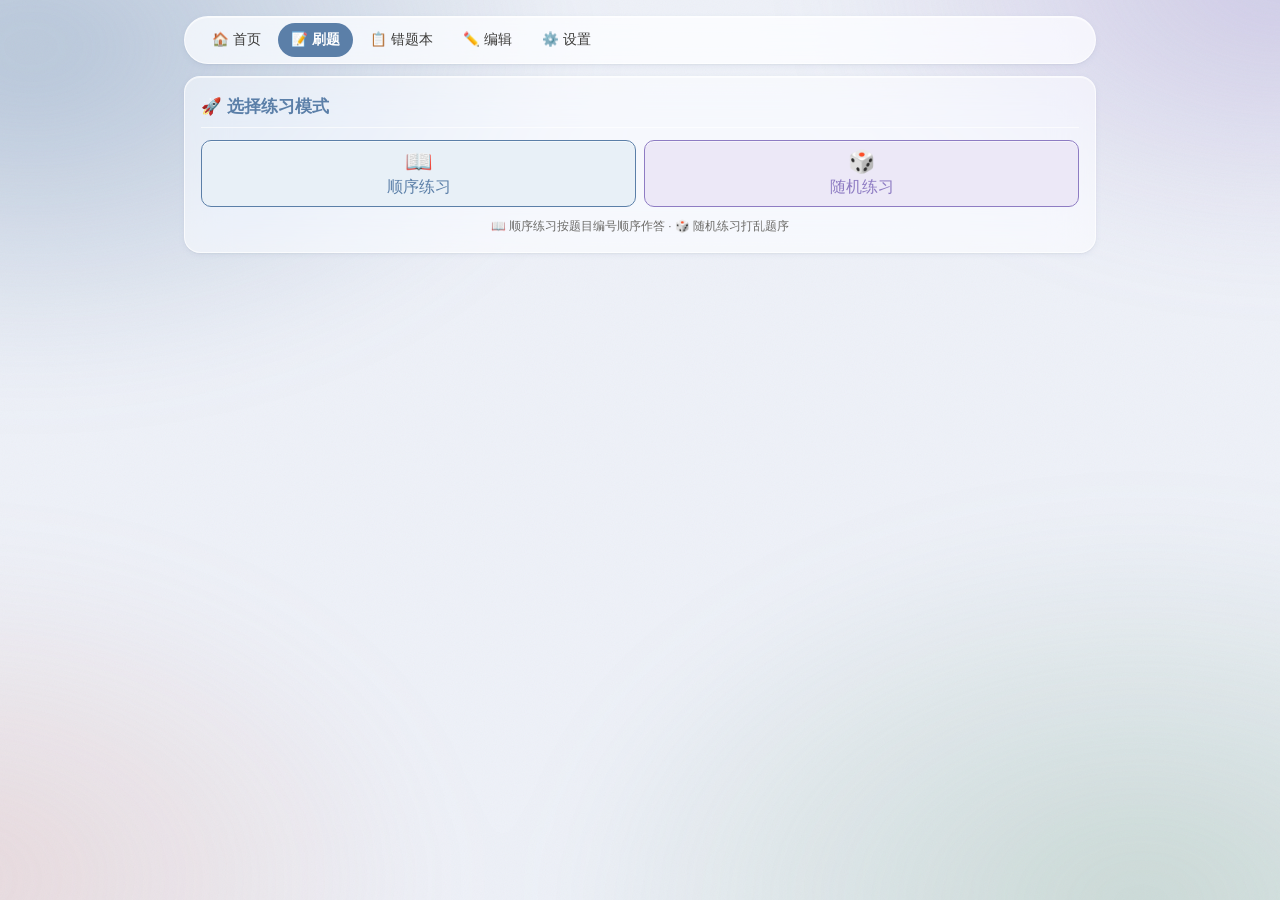
==== commit 9ff1d28d: "入口按钮文案恢复纯文本渲染，修复手机端换行排布变化；彩色按钮统一柔和玻璃样式" ====
--- a/exam.html
+++ b/exam.html
@@ -16,7 +16,7 @@
     <div class="card-header"><span class="card-title">🚀 选择练习模式</span></div>
     <div class="btn-group">
       <button class="btn btn-primary" style="flex:1;min-height:64px;font-size:1.05em;flex-direction:column;gap:2px;" onclick="startPractice(false)"><span style="font-size:1.4em;">📖</span> 顺序练习</button>
-      <button class="btn" style="flex:1;min-height:64px;font-size:1.05em;flex-direction:column;gap:2px;background:var(--accent);color:#fff;border-color:var(--accent);" onclick="startPractice(true)"><span style="font-size:1.4em;">🎲</span> 随机练习</button>
+      <button class="btn btn-accent" style="flex:1;min-height:64px;font-size:1.05em;flex-direction:column;gap:2px;" onclick="startPractice(true)"><span style="font-size:1.4em;">🎲</span> 随机练习</button>
     </div>
     <div style="font-size:0.78em;color:var(--text-secondary);margin-top:10px;text-align:center;">📖 顺序练习按题目编号顺序作答 · 🎲 随机练习打乱题序</div>
   </div>
@@ -289,7 +289,16 @@
   return cfg.autoNextDelay ?? 300;
 }
 // ===== 渲染题目 =====
-function renderQuestion() {
+function renderQuestion(slideDir) {
+  // 切题过渡动画：slideDir>0 新题从右滑入（下一题/左滑），<0 从左滑入（上一题/右滑）
+  const qCard = document.getElementById('questionCard');
+  if (qCard) {
+    qCard.classList.remove('slide-next', 'slide-prev');
+    if (slideDir) {
+      void qCard.offsetWidth; // 强制重排以重启动画
+      qCard.classList.add(slideDir > 0 ? 'slide-next' : 'slide-prev');
+    }
+  }
   if (!questions.length) {
     document.getElementById('qQuestion').textContent = '暂无题目';
     return;
@@ -650,8 +659,9 @@
     const examArea = document.getElementById('examArea');
     if (!examArea || examArea.style.display === 'none') return;
     if (document.querySelector('.modal-overlay.active')) return;
-    // 从按钮/输入框/答题卡等交互元素上开始的触摸不作为滑动，避免误触
-    if (e.target.closest('button, textarea, input, select, a, .qcard-grid')) return;
+    // 从输入框/答题卡等交互元素上开始的触摸不作为滑动；选项按钮上的横向滑动同样有效
+    // （大幅位移的触摸不会触发click，轻点选项仍正常答题）
+    if (e.target.closest('textarea, input, select, a, .qcard-grid')) return;
     tracking = true;
     startX = e.touches[0].clientX;
     startY = e.touches[0].clientY;
@@ -675,7 +685,7 @@
   App.stopTimer();
   if (currentIndex > 0) currentIndex--; else currentIndex = questions.length - 1;
   showAnswer = answered[questions[currentIndex]?.id] !== undefined;
-  renderQuestion();
+  renderQuestion(-1);
 }
 function nextQuestion() {
   App.cancelDebounce();
@@ -689,7 +699,7 @@
     currentIndex++;
   }
   showAnswer = answered[questions[currentIndex]?.id] !== undefined;
-  renderQuestion();
+  renderQuestion(1);
 }
 // ===== 练习完成总结 =====
 let summaryShown = false; // 本轮是否已展示过总结（关闭后继续浏览不再重复弹出）
@@ -765,9 +775,10 @@
   if (i < 0 || i >= questions.length) return;
   App.cancelDebounce();
   App.stopTimer();
+  const slideDir = i > currentIndex ? 1 : -1;
   currentIndex = i;
   showAnswer = answered[questions[i]?.id] !== undefined;
-  renderQuestion();
+  renderQuestion(slideDir);
 }
 // ===== 历史记录 =====
 function updateHistory() {
--- a/css/style.css
+++ b/css/style.css
@@ -18,6 +18,7 @@
   --warning: #c4a35a;
   --warning-light: #faf3e2;
   --accent: #8e7cc3;
+  --accent-light: #ece8f7;
   --shadow: 0 2px 6px rgba(91,112,168,0.08), 0 1px 2px rgba(0,0,0,0.06);
   --shadow-md: 0 8px 24px rgba(91,112,168,0.14), 0 2px 6px rgba(0,0,0,0.06);
   --shadow-lg: 0 16px 48px rgba(91,112,168,0.20), 0 4px 12px rgba(0,0,0,0.08);
@@ -26,7 +27,6 @@
   --font-mono: 'Courier New', 'Consolas', monospace;
   --font-size: 15px;
   --transition: 0.2s ease;
-  --img-brightness: 1;
   /* 公式等宽 */
   --formula-family: inherit;
   /* 玻璃拟态 */
@@ -45,6 +45,7 @@
   --grain-opacity: 0.04;
 }
 /* 字体大小档位 */
+.font-small { --font-size: 13px; }
 .font-standard { --font-size: 15px; }
 .font-large { --font-size: 18px; }
 .font-xlarge { --font-size: 22px; }
@@ -54,45 +55,6 @@
 .anim-off *, .anim-off *::before, .anim-off *::after {
   transition-duration: 0s !important;
   animation-duration: 0s !important;
-}
-/* ===== 深色主题 ===== */
-[data-theme="dark"] {
-  --bg: #121319;
-  --bg-card: #242428;
-  --bg-input: #2e2e33;
-  --text: #e8e6e3;
-  --text-secondary: #a8a6a2;
-  --border: #3a3a40;
-  --primary: #8ab4d8;
-  --primary-light: #2a3a4a;
-  --success: #7dba93;
-  --success-light: #2a3a30;
-  --danger: #d4948a;
-  --danger-light: #3a2a28;
-  --warning: #d4b87a;
-  --warning-light: #3a3528;
-  --accent: #b09ad8;
-  --shadow: 0 2px 6px rgba(0,0,0,0.35);
-  --shadow-md: 0 8px 24px rgba(0,0,0,0.45);
-  --shadow-lg: 0 16px 48px rgba(0,0,0,0.55);
-  --img-brightness: 0.7;
-  /* 玻璃拟态（深色） */
-  --glass-bg: rgba(28,30,42,0.55);
-  --glass-bg-strong: rgba(28,30,42,0.75);
-  --glass-border: rgba(255,255,255,0.12);
-  --glass-highlight: rgba(255,255,255,0.08);
-  /* 深色极光光斑：更饱和的霓虹感 */
-  --blob-1: rgba(80,140,220,0.26);
-  --blob-2: rgba(140,110,230,0.22);
-  --blob-3: rgba(70,200,160,0.15);
-  --blob-4: rgba(230,120,140,0.13);
-  --grain-opacity: 0.06;
-}
-[data-theme="dark"] img, [data-theme="dark"] .q-image {
-  filter: brightness(var(--img-brightness));
-}
-[data-theme="dark"] input, [data-theme="dark"] textarea, [data-theme="dark"] select {
-  color: var(--text);
 }
 /* ===== 全局重置 ===== */
 *, *::before, *::after { box-sizing: border-box; margin: 0; padding: 0; }
@@ -208,12 +170,17 @@
 }
 .btn:hover { background: var(--primary-light); border-color: var(--primary); transform: translateY(-1px); box-shadow: var(--shadow-md); }
 .btn:active { transform: scale(0.97); }
-.btn-primary { background: var(--primary); color: #fff; border-color: var(--primary); }
-.btn-primary:hover { background: #4a6d94; }
-.btn-success { background: var(--success); color: #fff; border-color: var(--success); }
-.btn-success:hover { background: #5a8a6d; }
-.btn-danger { background: var(--danger); color: #fff; border-color: var(--danger); }
-.btn-danger:hover { background: #b0746a; }
+/* 彩色按钮（柔和玻璃版）：浅色底+同色描边文字，与徽章/选项高亮同语言；悬停沉淀为实色 */
+.btn-primary { background: var(--primary-light); color: var(--primary); border-color: var(--primary); }
+.btn-primary:hover { background: var(--primary); color: #fff; border-color: var(--primary); }
+.btn-accent { background: var(--accent-light); color: var(--accent); border-color: var(--accent); }
+.btn-accent:hover { background: var(--accent); color: #fff; border-color: var(--accent); }
+.btn-success { background: var(--success-light); color: var(--success); border-color: var(--success); }
+.btn-success:hover { background: var(--success); color: #fff; border-color: var(--success); }
+.btn-warning { background: var(--warning-light); color: var(--warning); border-color: var(--warning); }
+.btn-warning:hover { background: var(--warning); color: #fff; border-color: var(--warning); }
+.btn-danger { background: var(--danger-light); color: var(--danger); border-color: var(--danger); }
+.btn-danger:hover { background: var(--danger); color: #fff; border-color: var(--danger); }
 .btn-sm { min-height: 36px; padding: 4px 10px; font-size: 0.85em; }
 .btn-icon { min-width: 48px; min-height: 48px; padding: 6px; border-radius: 50%; }
 .btn:disabled { opacity: 0.5; cursor: not-allowed; }
@@ -487,17 +454,6 @@
 }
 .nav-item:hover { background: var(--primary-light); color: var(--primary); text-decoration: none; }
 .nav-item.active { background: var(--primary); color: #fff; font-weight: 600; }
-.nav-theme {
-  min-width: 40px;
-  min-height: 40px;
-  border-radius: 50%;
-  border: 1px solid var(--glass-border);
-  background: var(--glass-bg);
-  cursor: pointer;
-  font-size: 1em;
-  transition: all var(--transition);
-}
-.nav-theme:hover { background: var(--primary-light); transform: rotate(15deg); }
 /* ===== 底部Tab栏（仅手机端显示，拇指可达） ===== */
 .tabbar {
   display: none;
@@ -530,9 +486,10 @@
 .tab-item.active { color: var(--primary); font-weight: 600; }
 /* 筛选工具条内的题型徽章（刷题页，触控友好） */
 .filter-bar .badge { font-size: 0.9em; padding: 6px 14px; cursor: pointer; }
-/* 触屏设备无键盘：隐藏快捷键提示条，改为显示滑动切题提示 */
+/* 触屏设备无键盘：隐藏快捷键提示条，改为显示滑动切题提示
+   判断放宽为"粗指针 或 无hover"：部分移动浏览器对 pointer/hover 上报不一致 */
 #touchHint { display: none; }
-@media (hover: none) and (pointer: coarse) {
+@media (pointer: coarse), (hover: none) {
   #shortcutHint { display: none; }
   #touchHint { display: inline; }
 }
@@ -740,4 +697,40 @@
 @media (min-width: 1440px) {
   .container { max-width: 1080px; }
   .stats-grid { grid-template-columns: repeat(auto-fit, minmax(160px, 1fr)); }
-}+}
+/* ===== 切题滑动过渡（滑动/按键/答题卡跳转时，新题卡片方向性滑入） ===== */
+#questionCard.slide-next { animation: qSlideNext 0.24s ease-out; }
+#questionCard.slide-prev { animation: qSlidePrev 0.24s ease-out; }
+@keyframes qSlideNext {
+  from { transform: translateX(min(15vw, 96px)); opacity: 0; }
+  to   { transform: translateX(0); opacity: 1; }
+}
+@keyframes qSlidePrev {
+  from { transform: translateX(-min(15vw, 96px)); opacity: 0; }
+  to   { transform: translateX(0); opacity: 1; }
+}
+/* 系统开启"减弱动态效果"时禁用切题动画 */
+@media (prefers-reduced-motion: reduce) {
+  #questionCard.slide-next, #questionCard.slide-prev { animation: none; }
+}
+/* ===== 防页面横向拖动 ===== */
+/* 滑入动画期间卡片会短暂超出屏幕边缘，把文档撑宽导致整页可被左右拖动；
+   clip 直接裁剪横向溢出且不产生滚动容器，不影响桌面端 sticky 顶栏 */
+/* 不支持 clip 的老移动浏览器先回退为 hidden（移动端无 sticky 元素，无副作用）；
+   支持 clip 的浏览器由后面的规则覆盖回 clip */
+@media (hover: none) and (pointer: coarse) {
+  html, body { overflow-x: hidden; }
+}
+html, body { overflow-x: clip; }
+/* ===== 首页刷题入口（电脑端 ≥641px 整理布局；手机端 ≤640px 保持 flex 换行原样） ===== */
+@media (min-width: 641px) {
+  .entry-grid { display: grid; grid-template-columns: repeat(4, 1fr); gap: 10px; }
+  /* 主入口：顺序/随机各占半行大按钮 */
+  #entrySeq, #entryAll {
+    grid-column: span 2;
+    min-height: 64px;
+    font-size: 1.05em;
+  }
+  /* 薄弱专项：通栏一行 */
+  #weakBtn { grid-column: 1 / -1; }
+}
